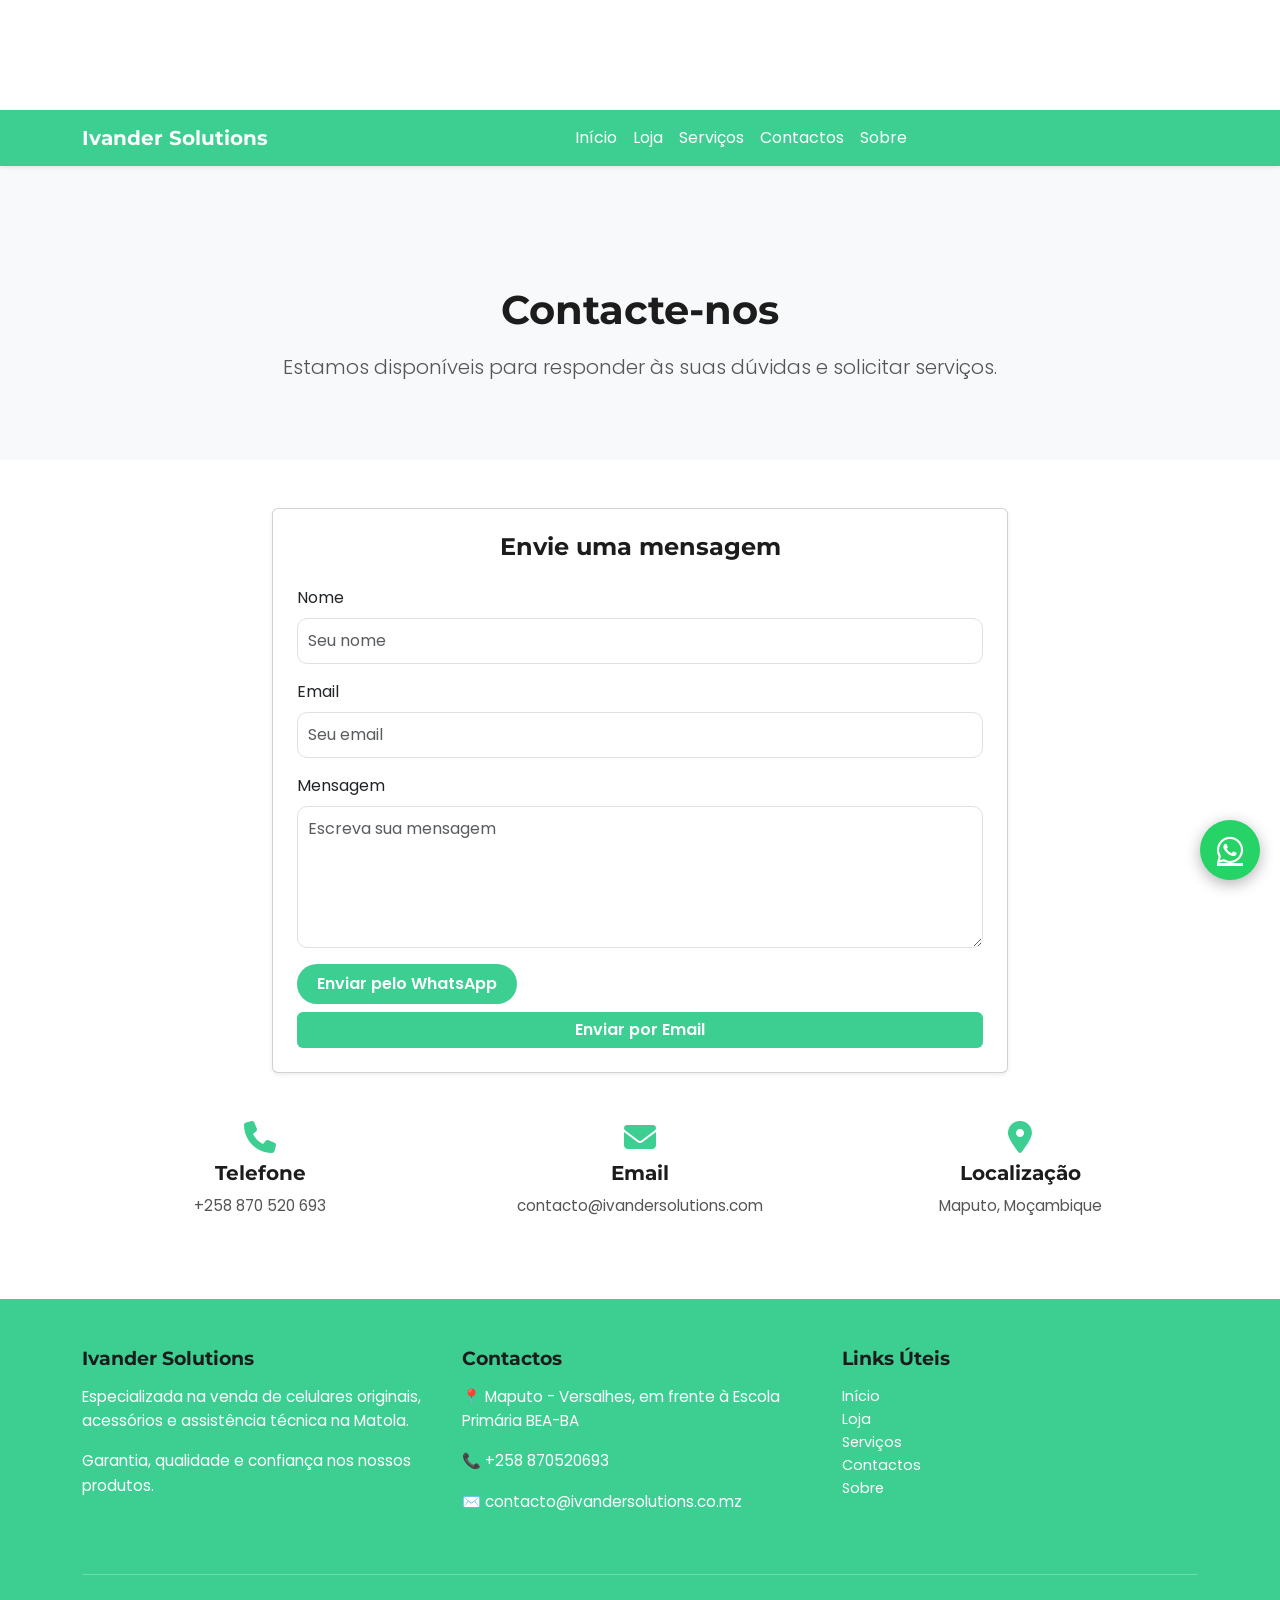
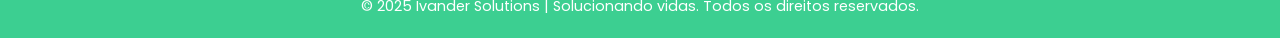
==== Contacto.html @ 7888ad7f "feat: update contacto.html feat(contacto): update Contacto page with unified navbar and Bootstrap 4 " ====
<!DOCTYPE html>
<html lang="pt">
<head>
    <meta charset="UTF-8">
    <meta name="viewport" content="width=device-width, initial-scale=1.0">
    <title>Ivander Solutions – Contactos</title>

    <!-- Bootstrap 5 CSS -->
    <link href="https://cdn.jsdelivr.net/npm/bootstrap@5.3.2/dist/css/bootstrap.min.css" rel="stylesheet">

    <!-- Font Awesome -->
    <link rel="stylesheet" href="https://cdnjs.cloudflare.com/ajax/libs/font-awesome/6.4.0/css/all.min.css">

    <!-- Google Fonts -->
    <link href="https://fonts.googleapis.com/css2?family=Poppins:wght@300;400;500;600&family=Montserrat:wght@600;700&display=swap" rel="stylesheet">

    <!-- Custom CSS -->
    <link rel="stylesheet" href="css/Ivander.css">
</head>
<body class="page-contactos">

   <!-- NAVBAR -->
<nav class="navbar navbar-expand-lg navbar-light bg-white shadow-sm">
    <div class="container">
        <a class="navbar-brand font-weight-bold text-primary" href="index.html">Ivander Solutions</a>
        <button class="navbar-toggler" type="button" data-toggle="collapse" data-target="#navbarNav">
            <span class="navbar-toggler-icon"></span>
        </button>

        <div class="collapse navbar-collapse" id="navbarNav">
            <ul class="navbar-nav mx-auto">
                <li class="nav-item">
                    <a class="nav-link text-primary" href="index.html">Início</a>
                </li>
                <li class="nav-item">
                    <a class="nav-link text-primary" href="Loja.html">Loja</a>
                </li>
                <li class="nav-item">
                    <a class="nav-link text-primary" href="Servicos.html">Serviços</a>
                </li>
                <li class="nav-item active">
                    <a class="nav-link text-primary" href="Contacto.html">Contactos</a>
                </li>
                <li class="nav-item">
                    <a class="nav-link text-primary" href="Sobre.html">Sobre</a>
                </li>
            </ul>
        </div>
    </div>
</nav>

    <!-- HEADER CONTACTOS -->
    <header class="contactos-header text-center" style="padding-top: 120px; padding-bottom: 60px; background-color: var(--cinza-claro);">
        <div class="container">
            <h1>Contacte-nos</h1>
            <p class="lead mt-3">
                Estamos disponíveis para responder às suas dúvidas e solicitar serviços.
            </p>
        </div>
    </header>

    <!-- FORMULÁRIO DE CONTACTO -->
    <section class="container my-5">
        <div class="row justify-content-center">
            <div class="col-md-8">
                <div class="card shadow-sm p-4">
                    <h4 class="mb-4 text-center">Envie uma mensagem</h4>
                    <form>
                        <div class="mb-3">
                            <label for="nome" class="form-label">Nome</label>
                            <input type="text" class="form-control" id="nome" placeholder="Seu nome">
                        </div>
                        <div class="mb-3">
                            <label for="email" class="form-label">Email</label>
                            <input type="email" class="form-control" id="email" placeholder="Seu email">
                        </div>
                        <div class="mb-3">
                            <label for="mensagem" class="form-label">Mensagem</label>
                            <textarea class="form-control" id="mensagem" rows="5" placeholder="Escreva sua mensagem"></textarea>
                        </div>
                        <a href="https://wa.me/258870520693" class="btn btn-comprar btn-block mb-2">
                            Enviar pelo WhatsApp
                        </a>
                        <button type="submit" class="btn btn-block btn-secondary w-100">Enviar por Email</button>
                    </form>
                </div>
            </div>
        </div>
    </section>

    <!-- INFORMAÇÕES DE CONTACTO -->
    <section class="container mb-5 text-center">
        <div class="row">
            <div class="col-md-4 mb-3">
                <i class="fas fa-phone fa-2x mb-2" style="color: var(--verde-principal);"></i>
                <h5>Telefone</h5>
                <p>+258 870 520 693</p>
            </div>
            <div class="col-md-4 mb-3">
                <i class="fas fa-envelope fa-2x mb-2" style="color: var(--verde-principal);"></i>
                <h5>Email</h5>
                <p>contacto@ivandersolutions.com</p>
            </div>
            <div class="col-md-4 mb-3">
                <i class="fas fa-map-marker-alt fa-2x mb-2" style="color: var(--verde-principal);"></i>
                <h5>Localização</h5>
                <p>Maputo, Moçambique</p>
            </div>
        </div>
    </section>

    <!-- WHATSAPP FLUTUANTE -->
    <a href="https://wa.me/258870520693" class="whatsapp-float" target="_blank">
        <i class="fab fa-whatsapp"></i>
    </a>

    <!-- FOOTER -->
    <footer class="footer bg-verde-principal text-white pt-5">
        <div class="container">
            <div class="row">

                <!-- Sobre a Empresa -->
                <div class="col-md-4 mb-4">
                    <h5 class="footer-title">Ivander Solutions</h5>
                    <p>Especializada na venda de celulares originais, acessórios e assistência técnica na Matola.</p>
                    <p>Garantia, qualidade e confiança nos nossos produtos.</p>
                </div>

                <!-- Contactos -->
                <div class="col-md-4 mb-4">
                    <h5 class="footer-title">Contactos</h5>
                    <p>📍 Maputo - Versalhes, em frente à Escola Primária BEA-BA</p>
                    <p>📞 +258 870520693</p>
                    <p>✉️ contacto@ivandersolutions.co.mz</p>
                </div>

                <!-- Links Úteis -->
                <div class="col-md-4 mb-4">
                    <h5 class="footer-title">Links Úteis</h5>
                    <ul class="list-unstyled">
                        <li><a href="index.html">Início</a></li>
                        <li><a href="Loja.html">Loja</a></li>
                        <li><a href="Servicos.html">Serviços</a></li>
                        <li><a href="Contacto.html">Contactos</a></li>
                        <li><a href="Sobre.html">Sobre</a></li>
                    </ul>
                </div>

            </div>

            <hr class="border-light">
            <p class="text-center mb-0">&copy; 2025 Ivander Solutions | Solucionando vidas. Todos os direitos reservados.</p>
        </div>
    </footer>

    <!-- Bootstrap 5 JS Bundle (com Popper) -->
    <script src="https://cdn.jsdelivr.net/npm/bootstrap@5.3.2/dist/js/bootstrap.bundle.min.js"></script>
</body>
</html>
---- css/Ivander.css ----
/* =====================================
   VARIÁVEIS DE CORES (IDENTIDADE VISUAL)
===================================== */
:root {
    --verde-principal: #3ccf91;
    --verde-escuro: #2fa877;
    --preto: #1c1c1c;
    --cinza-claro: #f8f9fa;
    --cinza-texto: #555;
}

/* =====================================
   FONTES PADRONIZADAS
===================================== */
body, html, input, textarea, button, select, a, li, p {
    font-family: 'Poppins', sans-serif;
}

h1, h2, h3, h4, h5, h6, .navbar-brand {
    font-family: 'Montserrat', sans-serif;
    font-weight: 700;
}

/* Botões */
button, .btn, .btn-block, .btn-comprar {
    font-family: 'Poppins', sans-serif;
}

/* Links e listas */
a, li {
    font-family: 'Poppins', sans-serif;
}

/* Cards e textos secundários */
.card-title, .card-text, .lead, .preco, .produto-card p {
    font-family: 'Poppins', sans-serif;
}

/* =====================================
   CONFIGURAÇÕES GERAIS
===================================== */
body {
    background-color: #ffffff;
    color: var(--cinza-texto);
    padding-top: 110px; /* Navbar + respiro visual */
}

h1, h2, h3, h4, h5 {
    color: var(--preto);
}

p {
    line-height: 1.7;
}

/* Mobile */
@media (max-width: 768px) {
    body {
        padding-top: 120px;
    }
}

/* =====================================
   NAVBAR – COR VERDE SEM AZUL NO HOVER
===================================== */
.navbar {
    background-color: var(--verde-principal) !important;
}

/* Texto normal */
.navbar .navbar-brand,
.navbar .nav-link {
    color: #ffffff !important;
}

/* Hover, foco e link ativo */
.navbar .nav-link:hover,
.navbar .nav-link:focus,
.navbar .nav-link.active {
    color: var(--verde-escuro) !important;
    background-color: transparent !important;
}

/* Remove underline */
.navbar .nav-link {
    text-decoration: none;
}

/* Botão da navbar */
.navbar .btn {
    background-color: #ffffff;
    color: var(--verde-principal);
    border: none;
}

.navbar .btn:hover {
    background-color: #f1f1f1;
    color: var(--verde-escuro);
}

/* =====================================
   CAROUSEL
===================================== */
.carousel-item {
    height: 450px; /* altura única */
}

.carousel-item img {
    width: 100%;
    height: 100%;
    object-fit: cover;
    object-position: center;
}

.carousel-caption {
    background: #2fa877;
    padding: 20px;
    border-radius: 10px;
    color: #fff;
}

@media (max-width: 768px) {
    .carousel-item {
        height: 280px;
    }
}

/* =====================================
   SEÇÃO APRESENTAÇÃO (HOME)
===================================== */
section.container h1 {
    color: var(--preto);
}

section.container .lead {
    color: #666;
    max-width: 800px;
    margin: auto;
}

/* =====================================
   CARDS / BLOCOS (HOME E LOJA)
===================================== */
.col-md-4 h4 {
    color: var(--verde-principal);
    margin-bottom: 10px;
}

.col-md-4 p {
    font-size: 0.95rem;
}

/* =====================================
   LOJA – IMAGENS DOS PRODUTOS PADRONIZADAS
===================================== */
.produto-card img,
.card-img-top {
    width: 100%;
    height: 240px;
    object-fit: cover;
    object-position: center;
    background-color: #ffffff;
}

@media (max-width: 768px) {
    .produto-card img,
    .card-img-top {
        height: 200px;
    }
}

/* =====================================
   LOJA – PRIORIDADE VISUAL
===================================== */
.produto-card {
    border: none;
    border-radius: 15px;
    box-shadow: 0 6px 20px #2fa877;
    transition: transform 0.3s ease, box-shadow 0.3s ease;
}

.produto-card:hover {
    transform: translateY(-8px);
    box-shadow: 0 10px 25px #2fa877;
}

.produto-card .card-title {
    font-weight: 600;
    color: var(--preto);
}

.produto-card .preco {
    color: var(--verde-principal);
    font-size: 1.2rem;
    font-weight: 700;
}

/* BOTÃO COMPRAR */
.btn-comprar {
    background-color: var(--verde-principal);
    color: #fff;
    border-radius: 30px;
    padding: 8px 20px;
    border: none;
    font-weight: 600;
}

.btn-comprar:hover {
    background-color: var(--verde-escuro);
}

/* =====================================
   FORMULÁRIOS
===================================== */
.form-control {
    border-radius: 10px;
    padding: 10px;
}

.form-control:focus {
    border-color: var(--verde-principal);
    box-shadow: 0 0 0 0.1rem rgba(60,207,145,0.25);
}

button.btn-block {
    background-color: var(--verde-principal);
    border: none;
    font-weight: 600;
}

button.btn-block:hover {
    background-color: var(--verde-escuro);
}

/* =====================================
   FOOTER
===================================== */
.footer {
    background-color: var(--verde-principal);
    color: #fff;
    font-size: 0.9rem;
    padding: 40px 20px 20px 20px;
}

.footer .footer-title {
    font-weight: 700;
    font-size: 1.2rem;
    margin-bottom: 15px;
}

.footer a {
    color: #fff;
    text-decoration: none;
    transition: color 0.3s ease;
}

.footer a:hover {
    color: var(--verde-escuro);
}

.footer hr {
    border-top: 1px solid rgba(255,255,255,0.3);
    margin: 20px 0;
}

.footer p, .footer li {
    line-height: 1.6;
}

/* =====================================
   WHATSAPP BOTÃO FLUTUANTE
===================================== */
.whatsapp-float {
    position: fixed;
    bottom: 20px;
    right: 20px;
    background-color: #25d366;
    color: #fff;
    width: 60px;
    height: 60px;
    border-radius: 50%;
    font-size: 30px;
    display: flex;
    align-items: center;
    justify-content: center;
    z-index: 999;
    box-shadow: 0 4px 15px rgba(0,0,0,0.3);
    transition: transform 0.3s ease;
}

.whatsapp-float:hover {
    transform: scale(1.1);
}

/* =====================================
   SERVIÇOS – SEÇÃO PRINCIPAL
===================================== */
.servicos-header {
    background-color: var(--cinza-claro);
    padding: 60px 20px;
    text-align: center;
}

.servicos-header h1 {
    color: var(--preto);
    margin-bottom: 15px;
}

.servicos-header .lead {
    color: var(--cinza-texto);
    max-width: 850px;
    margin: auto;
}

/* =====================================
   SERVIÇOS – CARDS
===================================== */
.servico-card {
    border: none;
    border-radius: 15px;
    background-color: #ffffff;
    box-shadow: 0 6px 18px rgba(47,168,119,0.25);
    transition: transform 0.3s ease, box-shadow 0.3s ease;
    height: 100%;
}

.servico-card:hover {
    transform: translateY(-8px);
    box-shadow: 0 12px 28px rgba(47,168,119,0.35);
}

.servico-card .card-body {
    padding: 30px 20px;
    text-align: center;
}

.servico-card .card-title {
    font-size: 1.1rem;
    margin-bottom: 12px;
    color: var(--preto);
}

.servico-card .card-text {
    font-size: 0.95rem;
    color: var(--cinza-texto);
    margin-bottom: 20px;
    line-height: 1.6;
}

/* Ícone opcional */
.servico-icon {
    width: 70px;
    height: 70px;
    margin: 0 auto 20px auto;
    background-color: var(--verde-principal);
    color: #ffffff;
    border-radius: 50%;
    display: flex;
    align-items: center;
    justify-content: center;
    font-size: 28px;
}

/* Botão WhatsApp */
.servico-card .btn-comprar {
    width: 100%;
    font-size: 0.95rem;
    padding: 10px 15px;
}

@media (max-width: 768px) {
    .servicos-header {
        padding: 40px 15px;
    }

    .servico-card .card-body {
        padding: 25px 15px;
    }
}
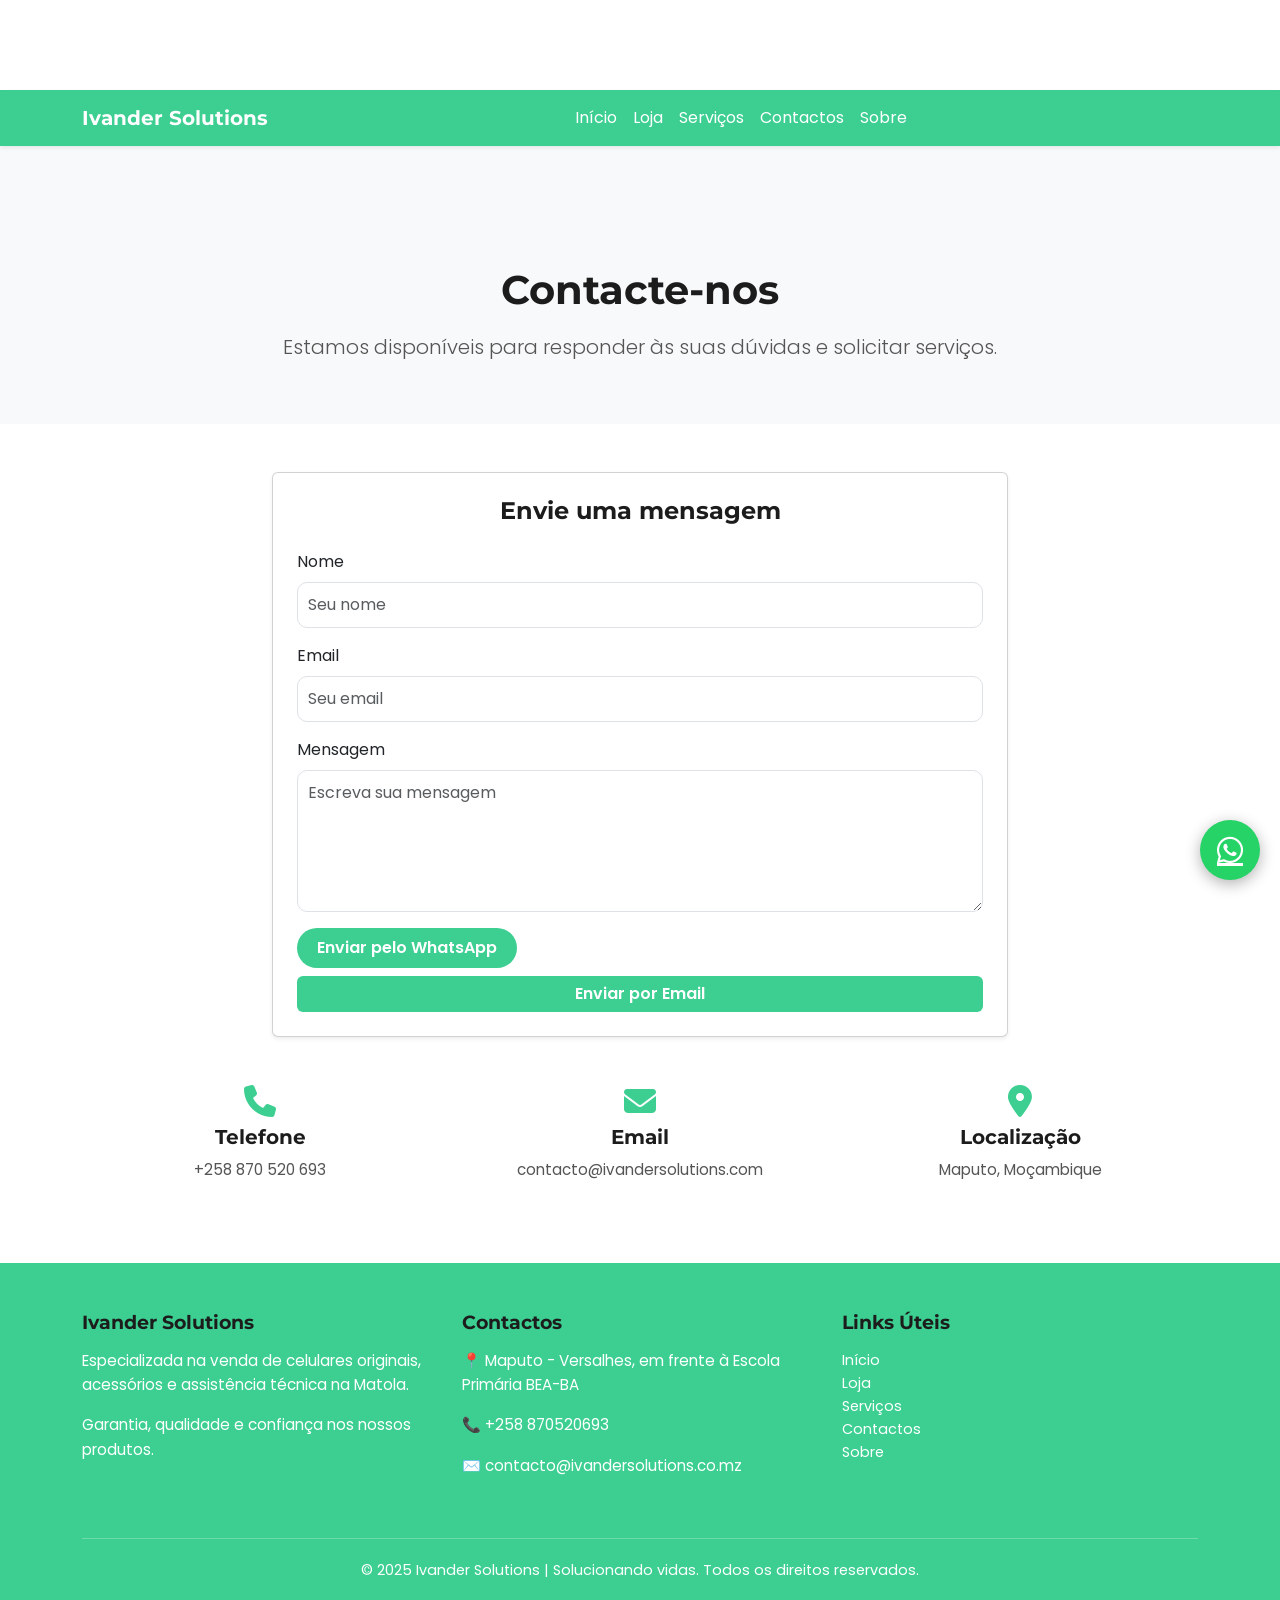
==== commit a73e414b: "Fix HTML encoding issues in Contacto.html" ====
--- a/Contacto.html
+++ b/Contacto.html
@@ -42,7 +42,7 @@
                     <a class="nav-link text-primary" href="Contacto.html">Contactos</a>
                 </li>
                 <li class="nav-item">
-                    <a class="nav-link text-primary" href="Sobre.html">Sobre</a>
+                    <a class="nav-link text-primary" href="sobre.html">Sobre</a>
                 </li>
             </ul>
         </div>
@@ -142,7 +142,7 @@
                         <li><a href="Loja.html">Loja</a></li>
                         <li><a href="Servicos.html">Serviços</a></li>
                         <li><a href="Contacto.html">Contactos</a></li>
-                        <li><a href="Sobre.html">Sobre</a></li>
+                        <li><a href="sobre.html">Sobre</a></li>
                     </ul>
                 </div>
 
@@ -157,3 +157,4 @@
     <script src="https://cdn.jsdelivr.net/npm/bootstrap@5.3.2/dist/js/bootstrap.bundle.min.js"></script>
 </body>
 </html>
+
--- a/css/Ivander.css
+++ b/css/Ivander.css
@@ -377,3 +377,33 @@
         padding: 25px 15px;
     }
 }
+/* =====================================
+   PAGE CONTACTOS
+===================================== */
+.page-contactos {
+    padding-top: 90px; /* Igual ao home e loja */
+}
+
+.contactos-header {
+    background-color: var(--cinza-claro);
+    padding: 60px 20px;
+    text-align: center;
+}
+
+.contactos-header h1 {
+    color: var(--preto);
+    margin-bottom: 15px;
+}
+
+.contactos-header .lead {
+    color: var(--cinza-texto);
+    max-width: 850px;
+    margin: auto;
+}
+
+@media (max-width: 768px) {
+    .contactos-header {
+        padding: 40px 15px;
+    }
+}
+
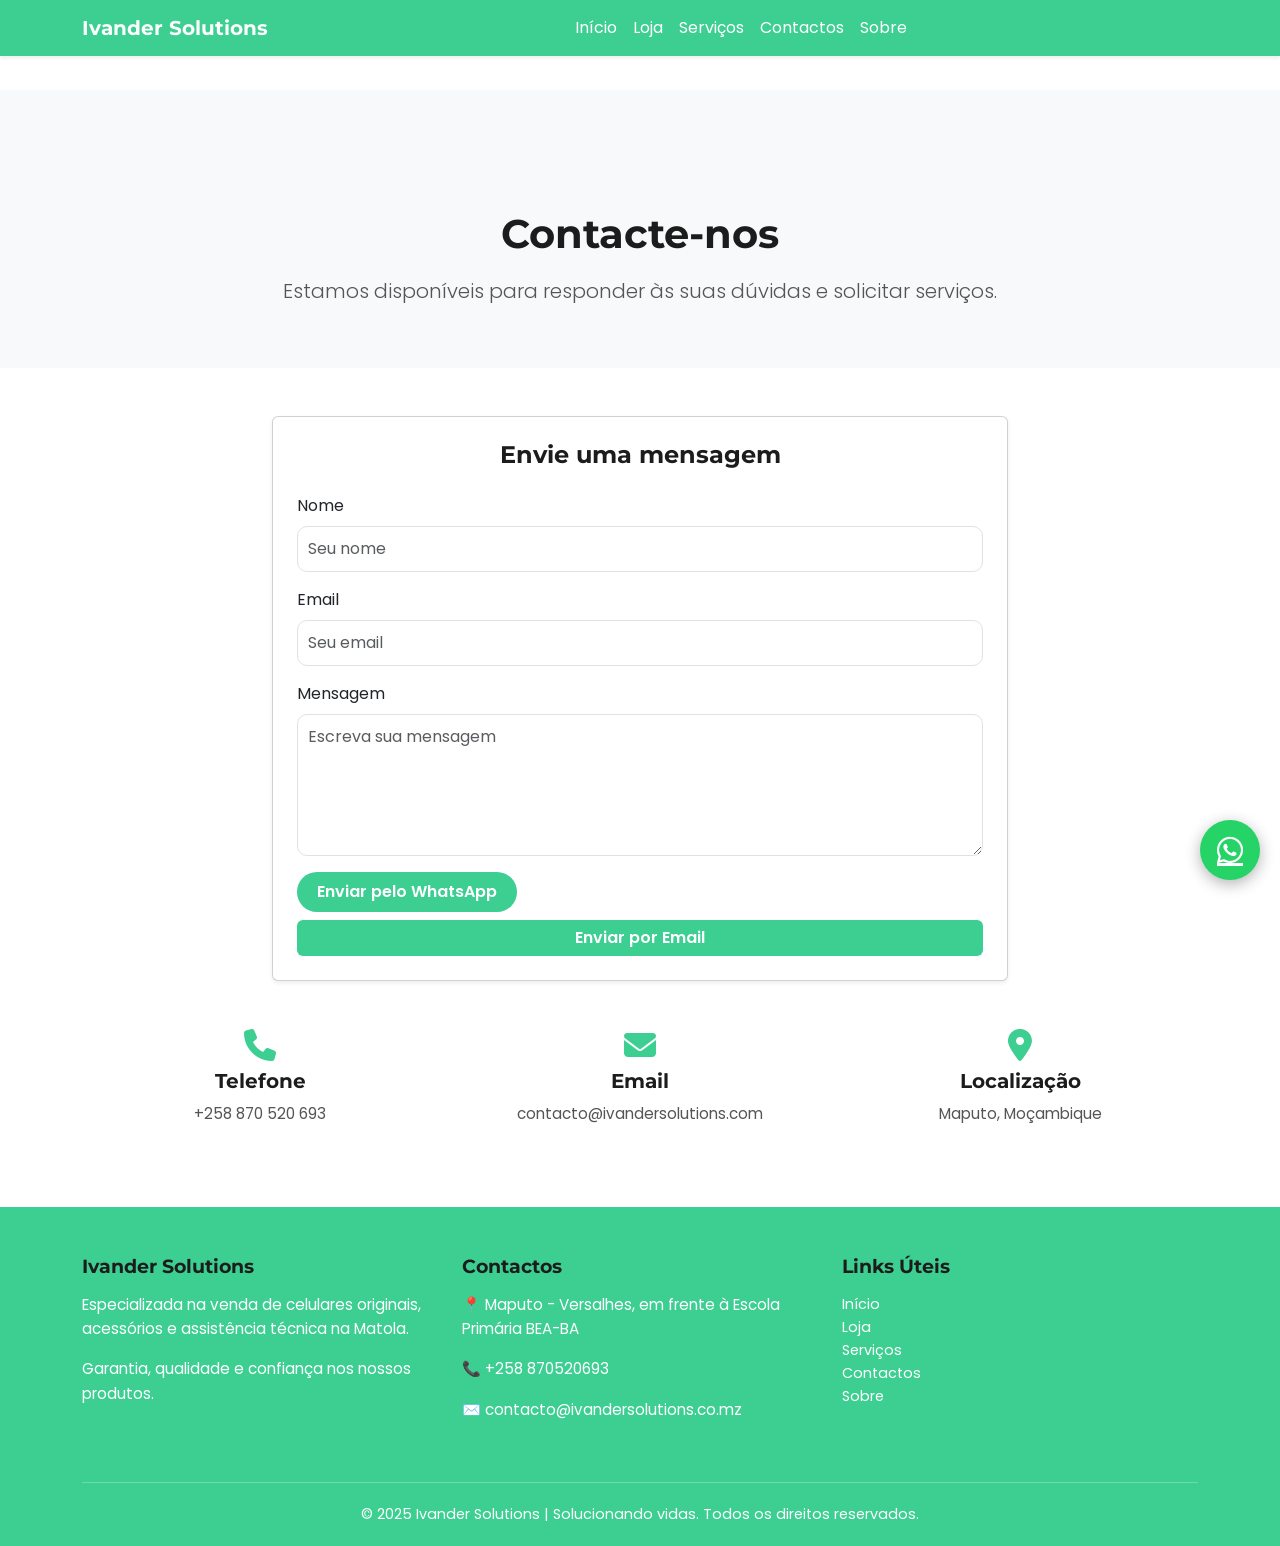
==== commit 60f17558: "Refactor Contact page structure and navbar Updated the Contact page layout and fixed navbar links." ====
--- a/Contacto.html
+++ b/Contacto.html
@@ -20,30 +20,21 @@
 <body class="page-contactos">
 
    <!-- NAVBAR -->
-<nav class="navbar navbar-expand-lg navbar-light bg-white shadow-sm">
+<nav class="navbar navbar-expand-lg fixed-top navbar-light bg-white shadow-sm">
     <div class="container">
-        <a class="navbar-brand font-weight-bold text-primary" href="index.html">Ivander Solutions</a>
+        <a class="navbar-brand" href="index.html">Ivander Solutions</a>
+
         <button class="navbar-toggler" type="button" data-toggle="collapse" data-target="#navbarNav">
             <span class="navbar-toggler-icon"></span>
         </button>
 
         <div class="collapse navbar-collapse" id="navbarNav">
             <ul class="navbar-nav mx-auto">
-                <li class="nav-item">
-                    <a class="nav-link text-primary" href="index.html">Início</a>
-                </li>
-                <li class="nav-item">
-                    <a class="nav-link text-primary" href="Loja.html">Loja</a>
-                </li>
-                <li class="nav-item">
-                    <a class="nav-link text-primary" href="Servicos.html">Serviços</a>
-                </li>
-                <li class="nav-item active">
-                    <a class="nav-link text-primary" href="Contacto.html">Contactos</a>
-                </li>
-                <li class="nav-item">
-                    <a class="nav-link text-primary" href="sobre.html">Sobre</a>
-                </li>
+                <li class="nav-item"><a class="nav-link" href="index.html">Início</a></li>
+                <li class="nav-item"><a class="nav-link" href="Loja.html">Loja</a></li>
+                <li class="nav-item active"><a class="nav-link" href="Servicos.html">Serviços</a></li>
+                <li class="nav-item"><a class="nav-link" href="Contacto.html">Contactos</a></li>
+                <li class="nav-item"><a class="nav-link" href="sobre.html">Sobre</a></li>
             </ul>
         </div>
     </div>
@@ -158,3 +149,4 @@
 </body>
 </html>
 
+
--- a/css/Ivander.css
+++ b/css/Ivander.css
@@ -407,3 +407,276 @@
     }
 }
 
+/* ==========================
+   LOJA - CARDS DE PRODUTOS
+   ========================== */
+.loja-card {
+    border: none;
+    border-radius: 10px;
+    transition: transform 0.3s, box-shadow 0.3s;
+    margin-bottom: 2rem;
+}
+
+.loja-card:hover {
+    transform: translateY(-5px);
+    box-shadow: 0 8px 20px rgba(0,0,0,0.15);
+}
+
+.loja-card img {
+    border-top-left-radius: 10px;
+    border-top-right-radius: 10px;
+    width: 100%;
+    height: 200px;
+    object-fit: cover;
+}
+
+/* ==========================
+   CARDS BODY
+   ========================== */
+.loja-card .card-body {
+    text-align: center;
+}
+
+.loja-card .card-title {
+    font-weight: 600;
+    margin-bottom: 0.5rem;
+}
+
+.loja-card .card-text {
+    color: var(--cinza-texto);
+    font-size: 0.95rem;
+}
+
+.loja-card .card-price {
+    font-weight: 700;
+    color: var(--verde-principal);
+    margin-bottom: 0.8rem;
+}
+
+/* ==========================
+   BOTÕES DA LOJA
+   ========================== */
+.loja-card .btn {
+    font-weight: 500;
+    transition: 0.3s;
+}
+
+.loja-card .btn-success {
+    background-color: var(--verde-principal);
+    border-color: var(--verde-principal);
+}
+
+.loja-card .btn-success:hover {
+    background-color: var(--verde-escuro);
+    border-color: var(--verde-escuro);
+}
+
+/* ==========================
+   FILTRO DE MARCAS
+   ========================== */
+#brand-filters {
+    text-align: center;
+    margin-bottom: 2rem;
+}
+
+#brand-filters button {
+    background-color: #fff;
+    color: var(--verde-principal);
+    border: 1px solid var(--verde-principal);
+    border-radius: 5px;
+    margin: 0 5px 10px 5px;
+    padding: 0.4rem 0.8rem;
+    font-weight: 500;
+    cursor: pointer;
+    transition: 0.3s;
+}
+
+#brand-filters button:hover,
+#brand-filters button.active {
+    background-color: var(--verde-principal);
+    color: #fff;
+}
+
+/* ==========================
+   ABAS DE GERAÇÃO DE IPHONE
+   ========================== */
+#iphone-tabs {
+    text-align: center;
+    margin-bottom: 2rem;
+}
+
+#iphone-tabs button {
+    background-color: #fff;
+    color: var(--verde-principal);
+    border: 1px solid var(--verde-principal);
+    border-radius: 5px;
+    margin: 0 5px 10px 5px;
+    padding: 0.4rem 0.8rem;
+    font-weight: 500;
+    cursor: pointer;
+    transition: 0.3s;
+}
+
+#iphone-tabs button:hover,
+#iphone-tabs button.active {
+    background-color: var(--verde-principal);
+    color: #fff;
+}
+
+/* ==========================
+   RESPONSIVIDADE
+   ========================== */
+@media (max-width: 768px) {
+    .loja-card img {
+        height: 180px;
+    }
+
+    #brand-filters button,
+    #iphone-tabs button {
+        font-size: 0.85rem;
+        padding: 0.3rem 0.6rem;
+    }
+}
+/* =====================================
+   PAGE SOBRE
+===================================== */
+.page-sobre {
+    padding-top: 90px; /* alinhado com home, loja e contactos */
+}
+
+/* =====================================
+   HEADER / INTRODUÇÃO
+===================================== */
+.sobre-header {
+    background-color: var(--cinza-claro);
+    padding: 70px 20px;
+    text-align: center;
+}
+
+.sobre-header h1 {
+    color: var(--preto);
+    margin-bottom: 15px;
+}
+
+.sobre-header .lead {
+    color: var(--cinza-texto);
+    max-width: 850px;
+    margin: auto;
+}
+
+/* Mobile */
+@media (max-width: 768px) {
+    .sobre-header {
+        padding: 45px 15px;
+    }
+}
+
+/* =====================================
+   CONTEÚDO PRINCIPAL
+===================================== */
+.sobre-conteudo {
+    padding: 70px 15px;
+}
+
+.sobre-conteudo h2 {
+    color: var(--preto);
+    margin-bottom: 20px;
+}
+
+.sobre-conteudo p {
+    color: var(--cinza-texto);
+    line-height: 1.8;
+    font-size: 1rem;
+}
+
+/* =====================================
+   BLOCO MISSÃO, VISÃO, VALORES
+===================================== */
+.sobre-card {
+    border: none;
+    border-radius: 15px;
+    background-color: #ffffff;
+    box-shadow: 0 6px 20px rgba(47,168,119,0.25);
+    padding: 35px 25px;
+    text-align: center;
+    height: 100%;
+    transition: transform 0.3s ease, box-shadow 0.3s ease;
+}
+
+.sobre-card:hover {
+    transform: translateY(-8px);
+    box-shadow: 0 12px 28px rgba(47,168,119,0.35);
+}
+
+.sobre-card h4 {
+    color: var(--verde-principal);
+    margin-bottom: 15px;
+}
+
+.sobre-card p {
+    color: var(--cinza-texto);
+    font-size: 0.95rem;
+    line-height: 1.7;
+}
+
+/* Ícones opcionais */
+.sobre-icon {
+    width: 70px;
+    height: 70px;
+    margin: 0 auto 20px auto;
+    background-color: var(--verde-principal);
+    color: #ffffff;
+    border-radius: 50%;
+    display: flex;
+    align-items: center;
+    justify-content: center;
+    font-size: 28px;
+}
+
+/* =====================================
+   SECÇÃO DIFERENCIAIS
+===================================== */
+.sobre-diferenciais {
+    background-color: var(--cinza-claro);
+    padding: 70px 15px;
+}
+
+.sobre-diferenciais h2 {
+    text-align: center;
+    margin-bottom: 40px;
+}
+
+.sobre-diferenciais ul {
+    max-width: 800px;
+    margin: auto;
+    list-style: none;
+    padding: 0;
+}
+
+.sobre-diferenciais li {
+    background: #ffffff;
+    padding: 15px 20px;
+    margin-bottom: 15px;
+    border-left: 5px solid var(--verde-principal);
+    border-radius: 8px;
+    box-shadow: 0 4px 15px rgba(0,0,0,0.08);
+    color: var(--cinza-texto);
+}
+
+/* =====================================
+   CALL TO ACTION
+===================================== */
+.sobre-cta {
+    text-align: center;
+    padding: 60px 15px;
+}
+
+.sobre-cta h3 {
+    margin-bottom: 20px;
+    color: var(--preto);
+}
+
+.sobre-cta .btn-comprar {
+    font-size: 1rem;
+    padding: 12px 30px;
+}
